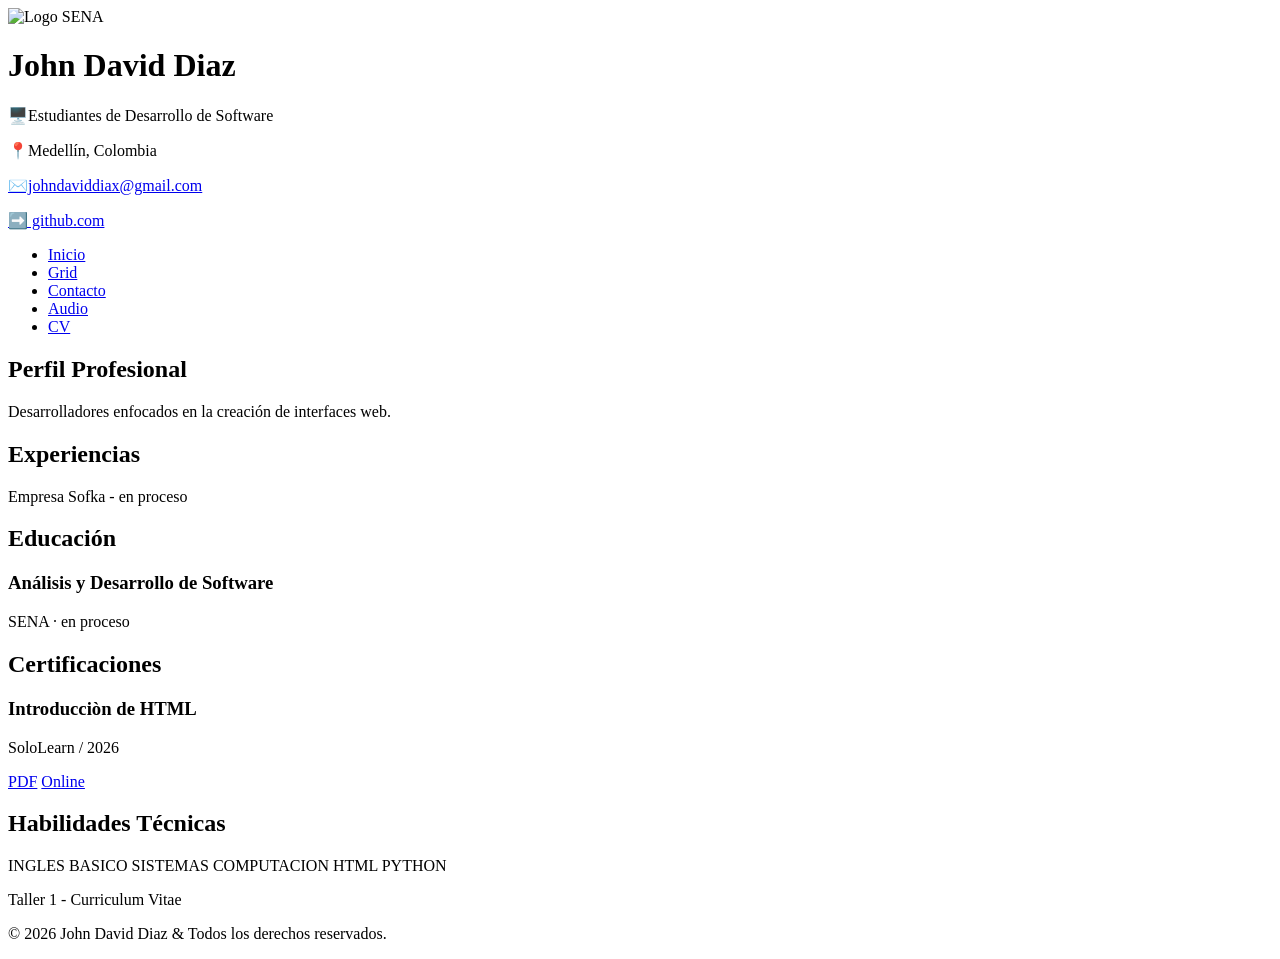
==== cv.html @ e78a8929 "archivos arrastrados de la ubicación local se subio el proyecto taller 2 desde la carpeta local" ====
<!DOCTYPE html>
<html lang="es">

<head>
    <meta charset="UTF-8">
    <meta name="viewport" content="width=device-width, initial-scale=1.0">
    <link rel="shortcut icon" href="assets/img/Sena.png" type="image/png">

    <meta name="author" content="John David Diaz">
    <meta name="description" content="Currículum vitae de desarrolladores de software">
    <meta name="keywords" content="CV, hoja de vida, desarrollador, SENA">
    <meta name="theme-color" content="#1f4ea8">
    <meta name="MobileOptimized" content="width">
    <meta name="HandheldFriendly" content="true">
    <meta name="mobile-web-app-capable" content="yes">
    <meta name="apple-mobile-web-app-status-bar-style" content="black-translucent">

    <link rel="stylesheet" href="assets/css/styles_cv.css">
    <title>Currículum Vitae - John David Diaz</title>
</head>

<body>
    <div class="container-cv">
        <header class="cv-header">
            <div class="profile-photo">
                <img src="assets/img/j9hnda.png" alt="Logo SENA">
            </div>
            <div class="header-text">
                <h1>John David Diaz</h1>
                <p class="subtitle">🖥️Estudiantes de Desarrollo de Software</p>
                <div class="contact-list">
                    <p>📍Medellín, Colombia</p>
                    <p><a href="https://johndaviddiax@gmail.com" target="_blank"
                            rel="noreferrer">✉️johndaviddiax@gmail.com</a></p>
                    <p><a href="https://github.com/-user" target="_blank" rel="noreferrer"> ➡️ github.com</a></p>

                </div>
        </header>
        <nav class="nav">
            <ul class="vene">
                <li><a href="./">Inicio</a></li>
                <li><a href="grid.html">Grid</a></li>
                <li><a href="contacto.html">Contacto</a></li>
                <li><a href="audio.html">Audio</a></li>
                <li><a href="cv.html">CV</a></li>
            </ul>
        </nav>

        <main>
            <section class="section">
                <div class="section-heading">
                    <h2>Perfil Profesional</h2>
                </div>
                <p>Desarrolladores enfocados en la creación de interfaces web.</p>
            </section>

            <section class="section">
                <div class="section-heading">
                    <h2>Experiencias</h2>
                </div>
                <div class="job-card">
                    <h3></h3>
                    <p class="job-meta">Empresa Sofka - en proceso</p>
                    <ul>

                    </ul>
                </div>
            </section>

            <section class="section two-column">
                <div class="info-block">
                    <div class="section-heading">
                        <h2>Educación</h2>
                    </div>
                    <div class="info-card">
                        <h3>Análisis y Desarrollo de Software</h3>
                        <p>SENA · en proceso</p>
                    </div>
                </div>
                <div class="info-block">
                    <div class="section-heading">
                        <h2>Certificaciones</h2>
                    </div>
                    <div class="cert-grid">
                        <div class="cert-card">
                            <h3>Introducciòn de HTML</h3>
                            <p> SoloLearn / 2026</p>
                            <a href="assets/docs/certificadojohn.pdf" target="_blank" rel="noreferrer">PDF</a>
                            <a href="https://www.sololearn.com/certificates/CC-9OUHTPJ9" target="_blank" rel="noopener noreferrer">Online</a>
                        </div>
                    </div>
                </div>
            </section>

            <section class="section">
                <div class="section-heading">
                    <h2>Habilidades Técnicas</h2>
                </div>
                <div class="skill-list">
                    <span>INGLES BASICO</span>
                    <span>SISTEMAS COMPUTACION</span>
                    <span>HTML</span>
                    <span>PYTHON</span>
                </div>
            </section>
        </main>

        <footer class="cv-footer">
            <p>Taller 1 - Curriculum Vitae</p>
            <p>&copy; 2026 John David Diaz &amp; Todos los derechos reservados.</p>
        </footer>
    </div>
</body>

</html>
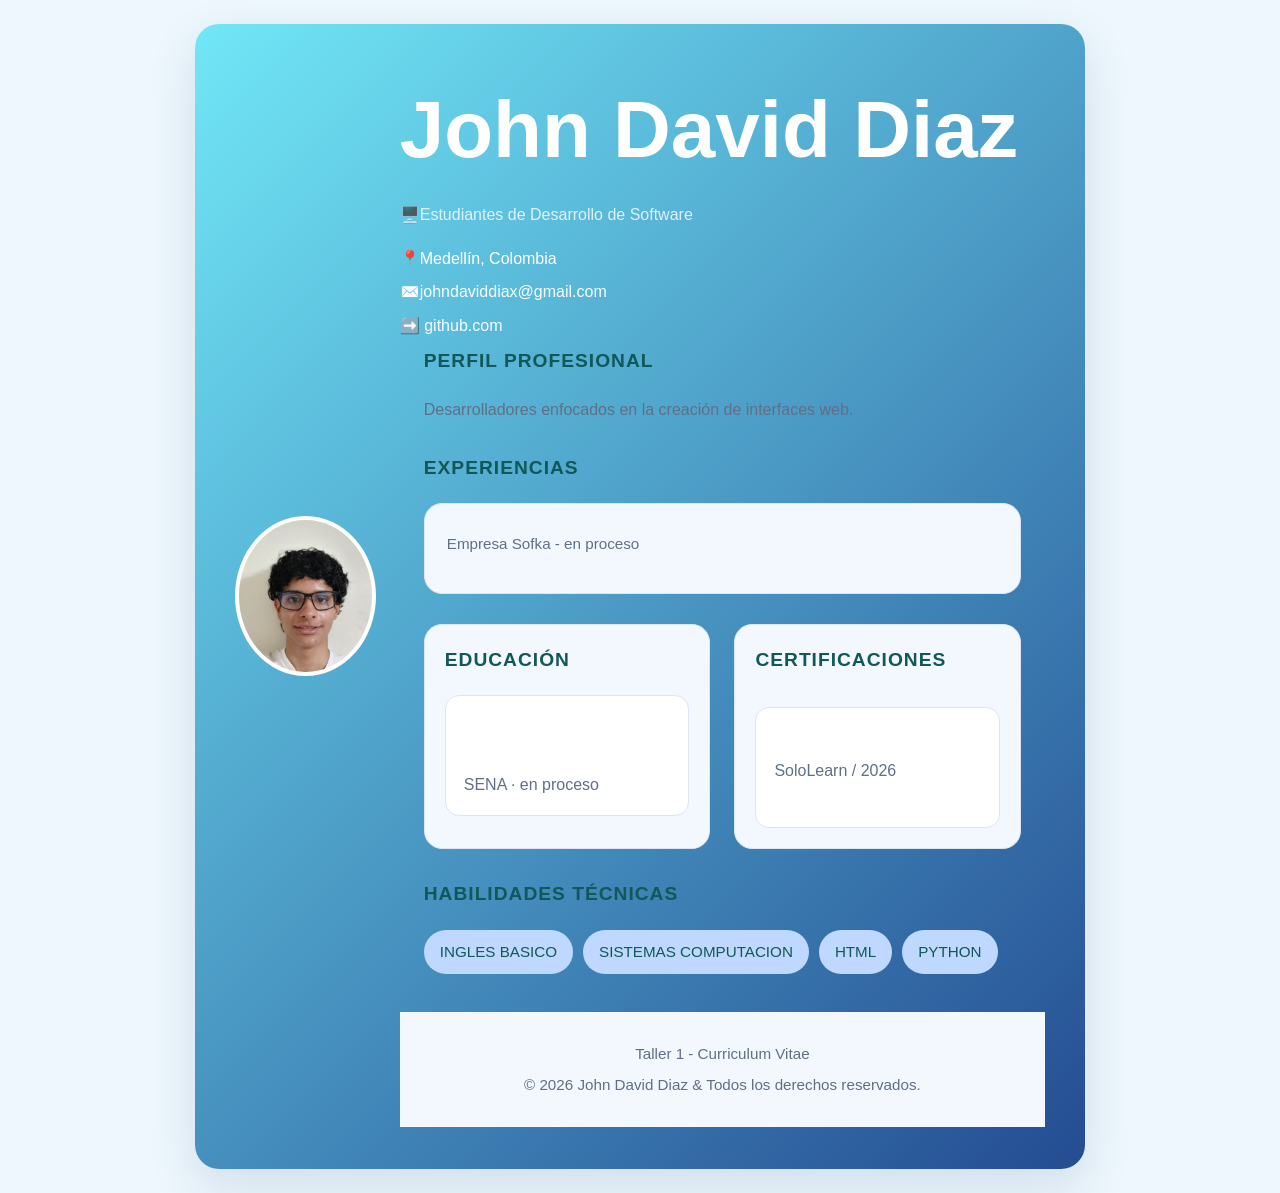
==== commit 2128a61d: "Refactor HTML structure of cv.html" ====
--- a/cv.html
+++ b/cv.html
@@ -33,19 +33,6 @@
                     <p><a href="https://johndaviddiax@gmail.com" target="_blank"
                             rel="noreferrer">✉️johndaviddiax@gmail.com</a></p>
                     <p><a href="https://github.com/-user" target="_blank" rel="noreferrer"> ➡️ github.com</a></p>
-
-                </div>
-        </header>
-        <nav class="nav">
-            <ul class="vene">
-                <li><a href="./">Inicio</a></li>
-                <li><a href="grid.html">Grid</a></li>
-                <li><a href="contacto.html">Contacto</a></li>
-                <li><a href="audio.html">Audio</a></li>
-                <li><a href="cv.html">CV</a></li>
-            </ul>
-        </nav>
-
         <main>
             <section class="section">
                 <div class="section-heading">
@@ -112,4 +99,4 @@
     </div>
 </body>
 
-</html>+</html>
--- a/assets/css/styles_cv.css
+++ b/assets/css/styles_cv.css
@@ -0,0 +1,239 @@
+:root {
+    --background-color: #edf7fd;
+    --surface-color: #ffffff;
+    --surface-strong: #f3f8ff;
+    --border-color: #dce6f2;
+    --text-color: #17212b;
+    --muted-color: #5f7086;
+    --accent-color: #115858;
+    --accent-soft: #bed8ff;
+}
+
+* {
+    box-sizing: border-box;
+    margin: 0;
+    padding: 0;
+}
+
+body {
+    font-family: 'Segoe UI', Tahoma, Geneva, Verdana, sans-serif;
+    line-height: 1.6;
+    color: var(--text-color);
+    background-color: var(--background-color);
+    padding: 24px;
+}
+.nav ul {
+  list-style-type: none;
+  padding: 0;
+  display: flex;
+  justify-content: center;
+  background-color: #333;
+  }
+.nav ul li {
+  margin: 0 15px;
+}
+.nav ul li a {
+  color: white;
+  text-decoration: none;
+  padding: 10px 20px;
+  display: block;
+}
+.nav ul li a:hover {
+  background-color: #575757;
+}
+
+.container-cv {
+    max-width: 890px;
+    margin: 0 auto;
+    background: var(--surface-color);
+    box-shadow: 0 18px 50px rgba(11, 44, 97, 0.12);
+    border-radius: 24px;
+    overflow: hidden;
+}
+
+.cv-header {
+    display: flex;
+    flex-direction: column;
+    align-items: center;
+    text-align: center;
+    gap: 24px;
+    padding: 36px 24px;
+    background: linear-gradient(135deg, #71e7f7 0%, #244c92 100%);
+    color: white;
+}
+
+.profile-photo {
+    width: 160px;
+    height: 160px;
+    border-radius: 50%;
+    overflow: hidden;
+    border: 4px solid rgba(255, 255, 255, 0.32);
+    background: white;
+}
+
+.profile-photo img {
+    width: 100%;
+    height: 100%;
+    object-fit: cover;
+}
+
+.header-text h1 {
+    font-size: 5.0rem;
+    margin-bottom: 8px;
+}
+
+.subtitle {
+    color: rgba(255, 255, 255, 0.8);
+    font-size: 1rem;
+    margin-bottom: 18px;
+}
+
+.contact-list {
+    display: grid;
+    gap: 8px;
+}
+
+.contact-list a {
+    color: rgba(255, 255, 255, 0.95);
+    text-decoration: none;
+}
+
+.section {
+    padding: 0 24px 30px;
+}
+
+.section:last-of-type {
+    border-bottom: none;
+}
+
+.section-heading {
+    margin-bottom: 20px;
+}
+
+.section-heading h2 {
+    font-size: 1.2rem;
+    letter-spacing: 1px;
+    text-transform: uppercase;
+    color: var(--accent-color);
+}
+
+.section p,
+.job-card p,
+.info-card p,
+.cert-card p {
+    color: var(--muted-color);
+}
+
+.job-card {
+    background: var(--surface-strong);
+    border: 1px solid var(--border-color);
+    border-radius: 18px;
+    padding: 22px;
+}
+
+.job-card h3 {
+    font-size: 1.1rem;
+    margin-bottom: 6px;
+}
+
+.job-meta {
+    margin-bottom: 14px;
+    color: var(--muted-color);
+    font-size: 0.95rem;
+}
+
+.job-card ul {
+    list-style: disc inside;
+    color: var(--text-color);
+}
+
+.two-column {
+    display: grid;
+    gap: 24px;
+}
+
+.info-block {
+    background: var(--surface-strong);
+    border: 1px solid var(--border-color);
+    border-radius: 18px;
+    padding: 20px;
+}
+
+.info-card,
+.cert-card {
+    background: white;
+    border: 1px solid var(--border-color);
+    border-radius: 14px;
+    padding: 18px;
+    margin-top: 12px;
+}
+
+.info-card h3,
+.cert-card h3 {
+    font-size: 1rem;
+    margin-bottom: 6px;
+}
+
+.cert-grid {
+    display: grid;
+    gap: 12px;
+}
+
+.skill-list {
+    display: flex;
+    flex-wrap: wrap;
+    gap: 10px;
+    margin-top: 8px;
+}
+
+.skill-list span {
+    background: var(--accent-soft);
+    color: var(--accent-color);
+    border-radius: 999px;
+    padding: 10px 16px;
+    font-size: 0.95rem;
+}
+
+.cv-footer {
+    padding: 24px;
+    text-align: center;
+    color: var(--muted-color);
+    background: var(--surface-strong);
+}
+
+.cv-footer p {
+    margin: 6px 0;
+    font-size: 0.95rem;
+}
+
+@media (min-width: 768px) {
+    .cv-header {
+        flex-direction: row;
+        justify-content: space-between;
+        align-items: center;
+        padding: 42px 40px;
+        text-align: left;
+    }
+
+    .two-column {
+        grid-template-columns: 1fr 1fr;
+    }
+}
+
+@media (max-width: 600px) {
+    .container-cv {
+        border-radius: 0;
+    }
+
+    .cv-header {
+        padding: 30px 18px;
+    }
+
+    .section {
+        padding: 0 18px 24px;
+    }
+
+    .cv-footer {
+        padding: 20px 18px;
+    }
+}
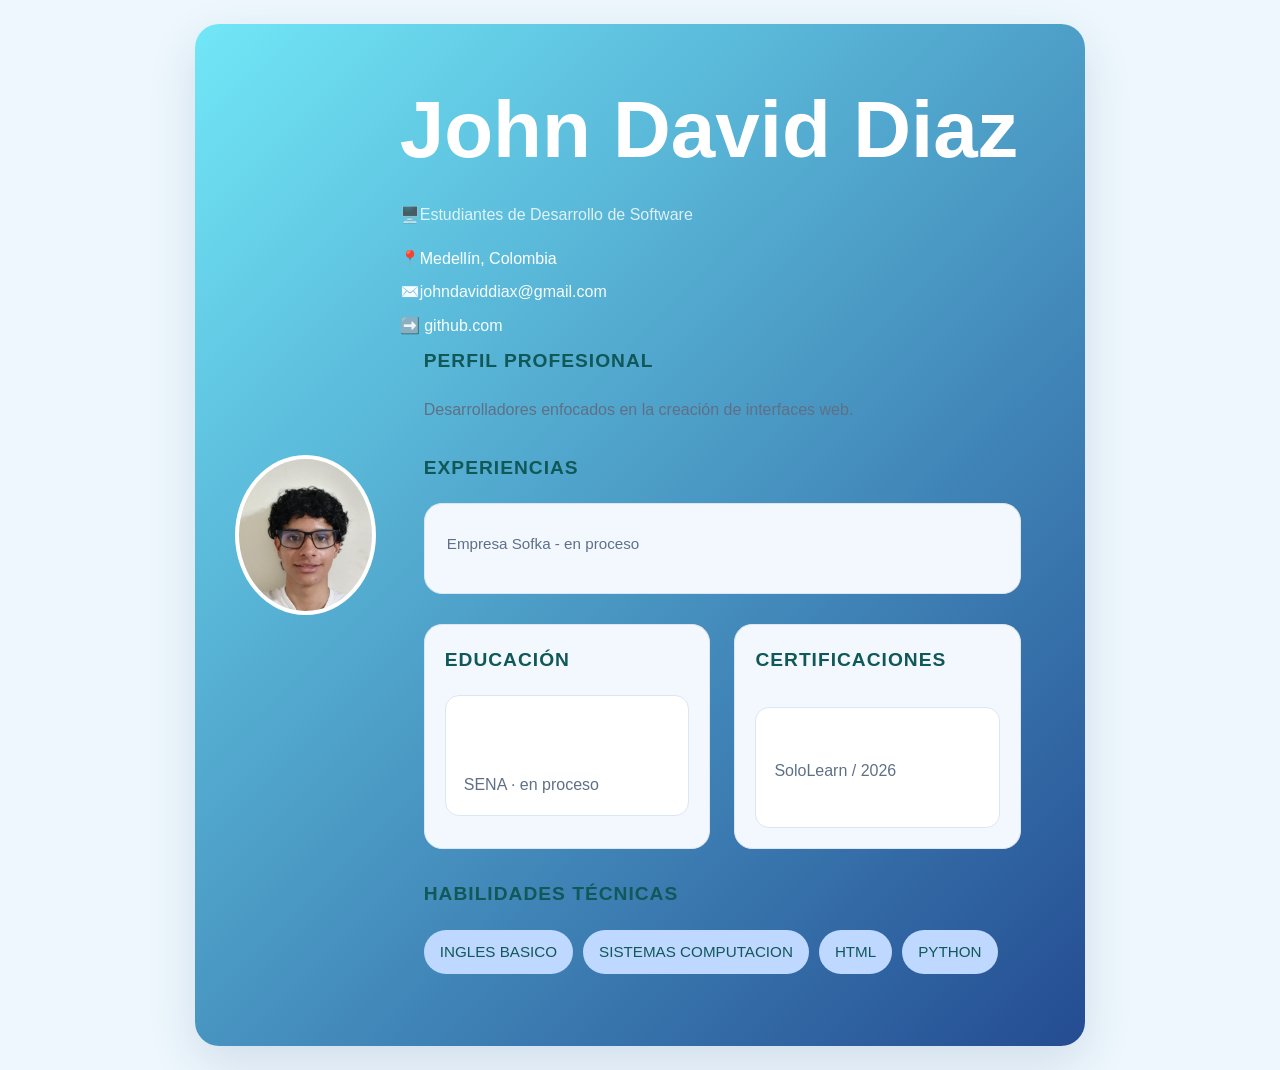
==== commit 9a158870: "Update cv.html" ====
--- a/cv.html
+++ b/cv.html
@@ -91,11 +91,6 @@
                 </div>
             </section>
         </main>
-
-        <footer class="cv-footer">
-            <p>Taller 1 - Curriculum Vitae</p>
-            <p>&copy; 2026 John David Diaz &amp; Todos los derechos reservados.</p>
-        </footer>
     </div>
 </body>
 
